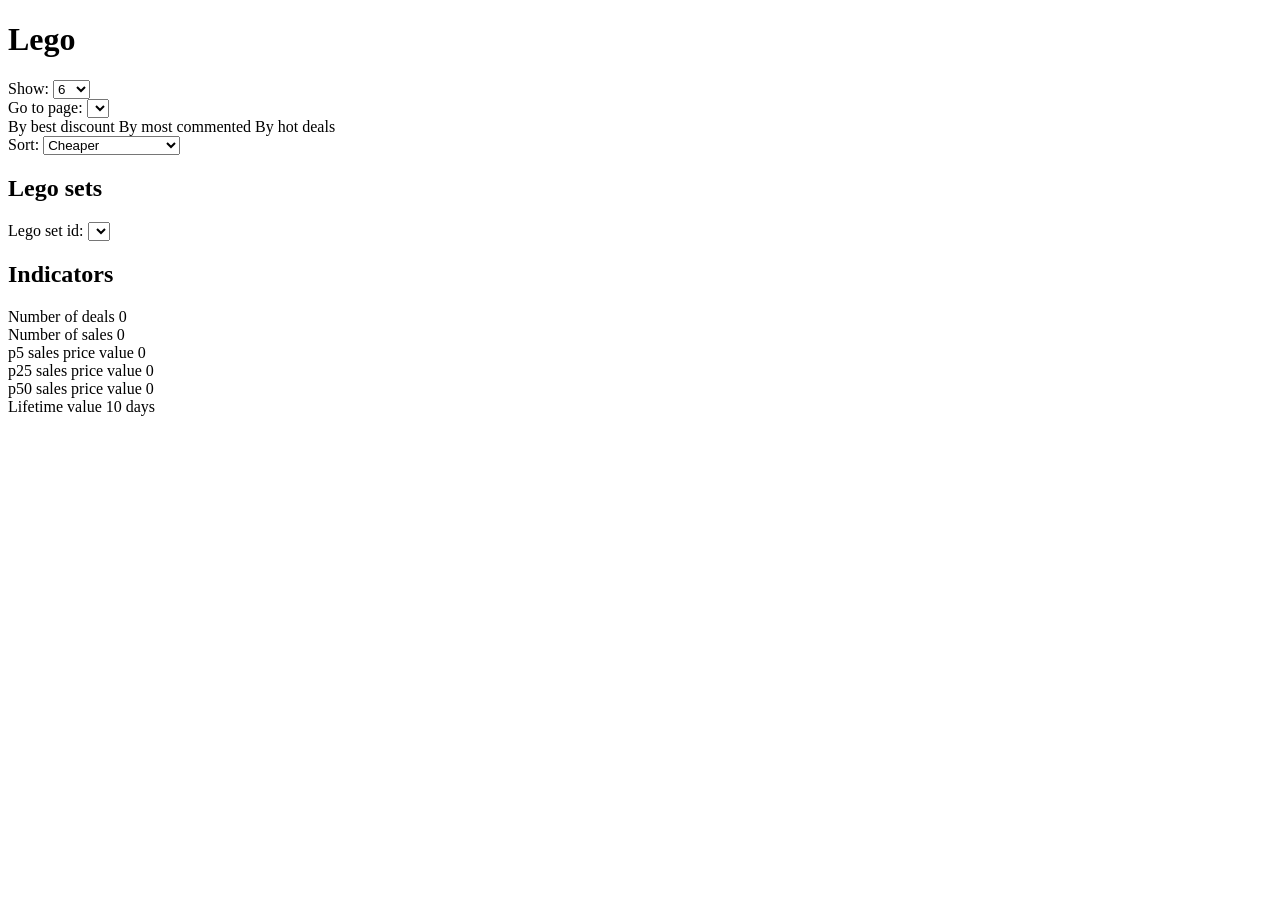
==== client/v2/index.html @ 1c205fa5 "update" ====
<!DOCTYPE html>
<html>
  <head>
    <meta http-equiv="Content-Type" content="text/html; charset=utf-8" />
    <title>🧱 Lego | Predictability of a lego set deal</title>
  </head>
  <body>
    <h1>Lego</h1>
    <section id="options">
      <div id="show">
        <label for="show-select">Show:</label>
        <select name="show" id="show-select">
          <option value="6">6</option>
          <option value="12">12</option>
          <option value="24">24</option>
        </select>
      </div>
      <div id="page">
        <label for="page-select">Go to page:</label>
        <select name="page" id="page-select"> </select>
      </div>
      <div id="filters">
        <span>By best discount</span>
        <span>By most commented</span>
        <span>By hot deals</span>
      </div>
      <div id="sort">
        <label for="sort-select">Sort:</label>
        <select name="sort" id="sort-select">
          <option value="price-asc">Cheaper</option>
          <option value="price-desc">Expensive</option>
          <option value="date-asc">Recently published</option>
          <option value="date-desc">Anciently published</option>
        </select>
      </div>
    </section>
    <section id="lego">
      <h2>Lego sets</h2>
      <div>
        <label>Lego set id:</label>
        <select id="lego-set-id-select"></select> 
      </div>
    </section>
    <section id="indicators">
      <h2>Indicators</h2>
      <div>
        <span>Number of deals</span>
        <span id="nbDeals">0</span>
      </div>
      <div>
        <span>Number of sales</span>
        <span id="nbSales">0</span>
      </div>
      <div>
        <span>p5 sales price value</span>
        <span>0</span>
      </div>
      <div>
        <span>p25 sales price value</span>
        <span>0</span>
      </div>
      <div>
        <span>p50 sales price value</span>
        <span>0</span>
      </div>
      <div>
        <span>Lifetime value</span>
        <span>10 days</span>
      </div>
    </section>
    <section id="deals"></section>
    <script type="text/javascript" charset="UTF-8" src="utils.js"></script>
    <script type="text/javascript" charset="UTF-8" src="portfolio.js"></script>
  </body>
</html>
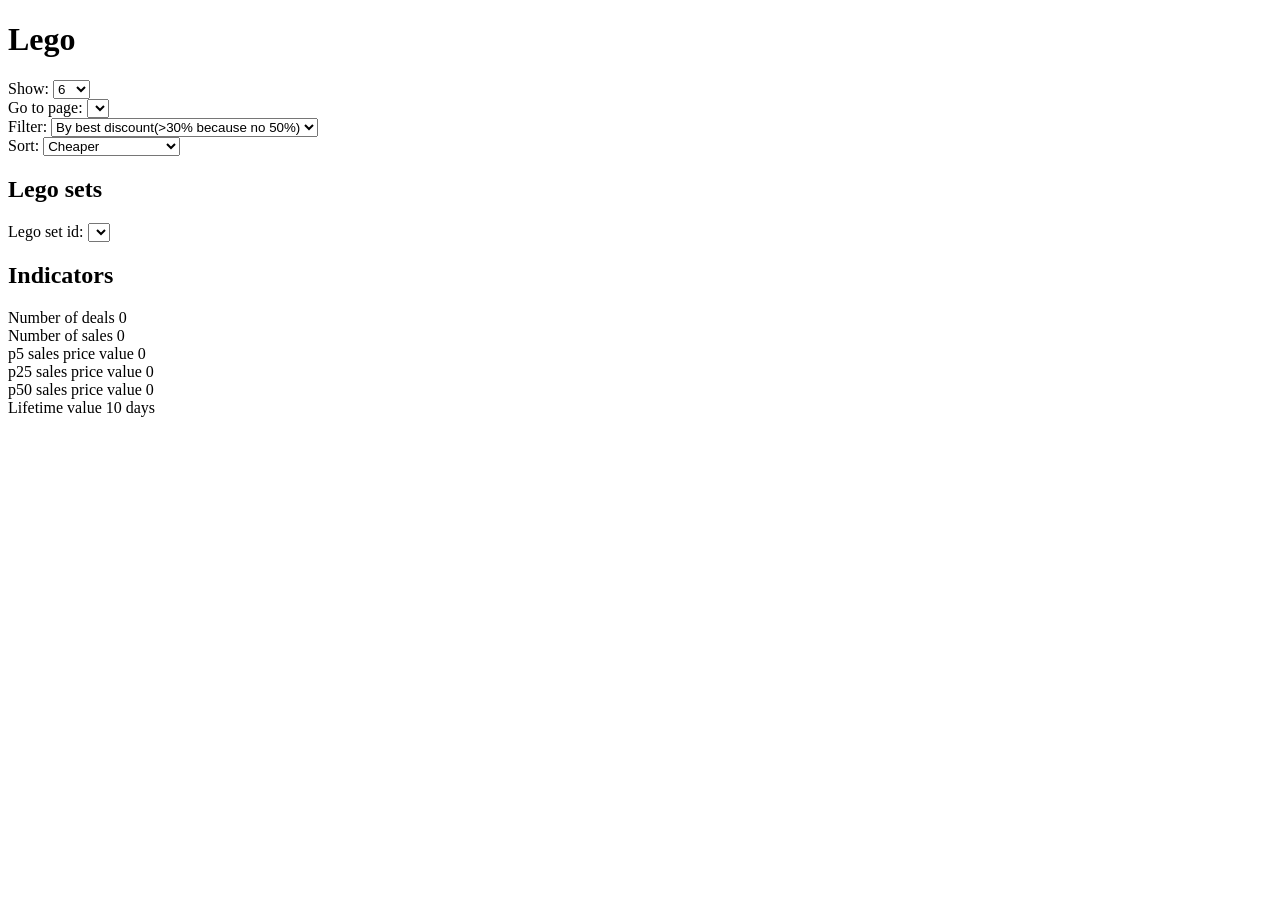
==== commit bcd3961f: "feature 1 & 2" ====
--- a/client/v2/index.html
+++ b/client/v2/index.html
@@ -20,9 +20,12 @@
         <select name="page" id="page-select"> </select>
       </div>
       <div id="filters">
-        <span>By best discount</span>
-        <span>By most commented</span>
-        <span>By hot deals</span>
+        <label for="filters-select">Filter:</label>
+        <select name="filters" id="filters-select">
+          <option value="discount">By best discount(>30% because no 50%)</option>
+          <option value="comments">By most commented</option>
+          <option value="hot">By hot deals</option>
+        </select>
       </div>
       <div id="sort">
         <label for="sort-select">Sort:</label>
@@ -31,6 +34,8 @@
           <option value="price-desc">Expensive</option>
           <option value="date-asc">Recently published</option>
           <option value="date-desc">Anciently published</option>
+          <option value="discount-asc">Best discount</option>
+          <option value="discount-desc">Worst discount</option>
         </select>
       </div>
     </section>
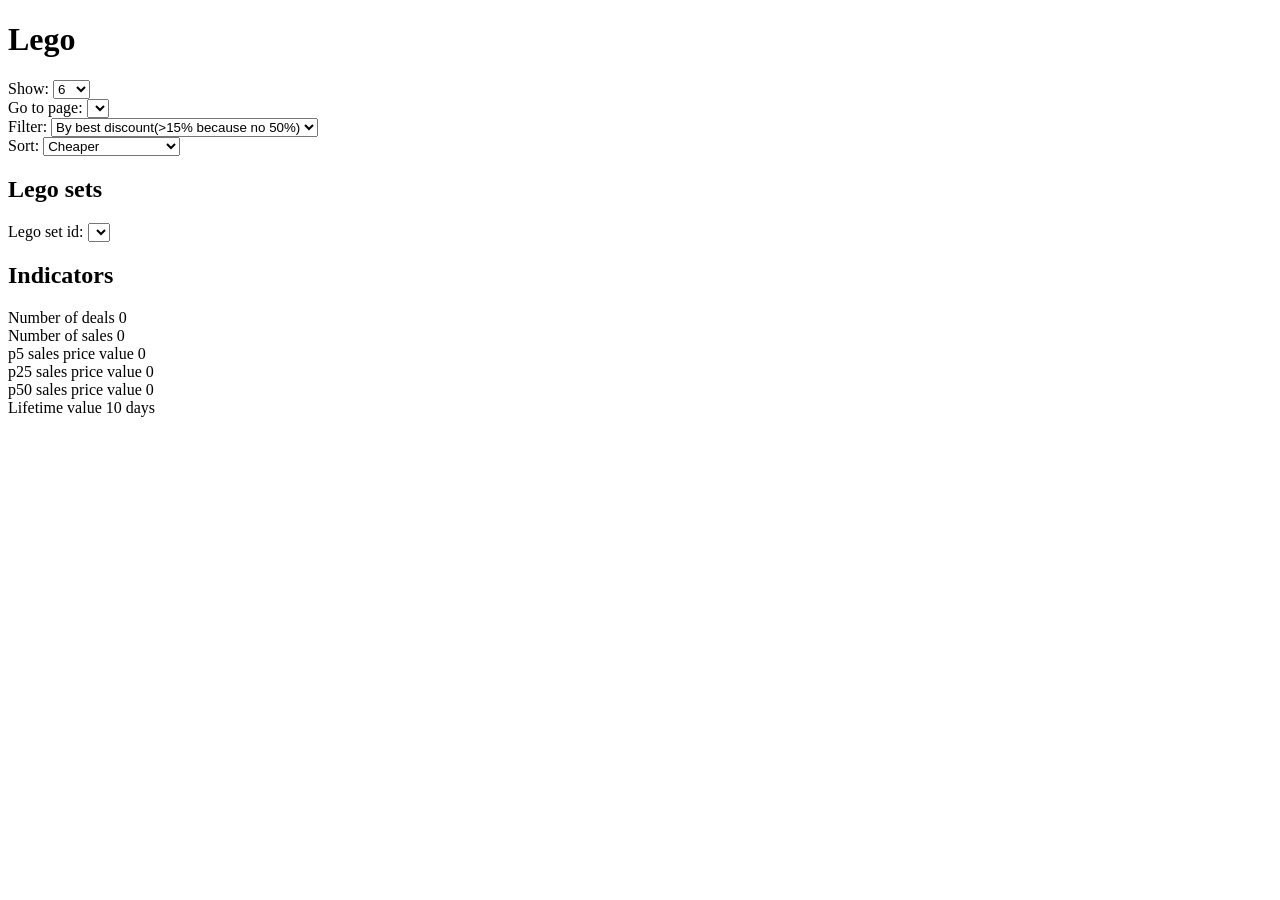
==== commit 1fcf1270: "feature until 7" ====
--- a/client/v2/index.html
+++ b/client/v2/index.html
@@ -22,8 +22,8 @@
       <div id="filters">
         <label for="filters-select">Filter:</label>
         <select name="filters" id="filters-select">
-          <option value="discount">By best discount(>30% because no 50%)</option>
-          <option value="comments">By most commented</option>
+          <option value="discount">By best discount(>15% because no 50%)</option>
+          <option value="comments">By most commented(>3 because no 15)</option>
           <option value="hot">By hot deals</option>
         </select>
       </div>
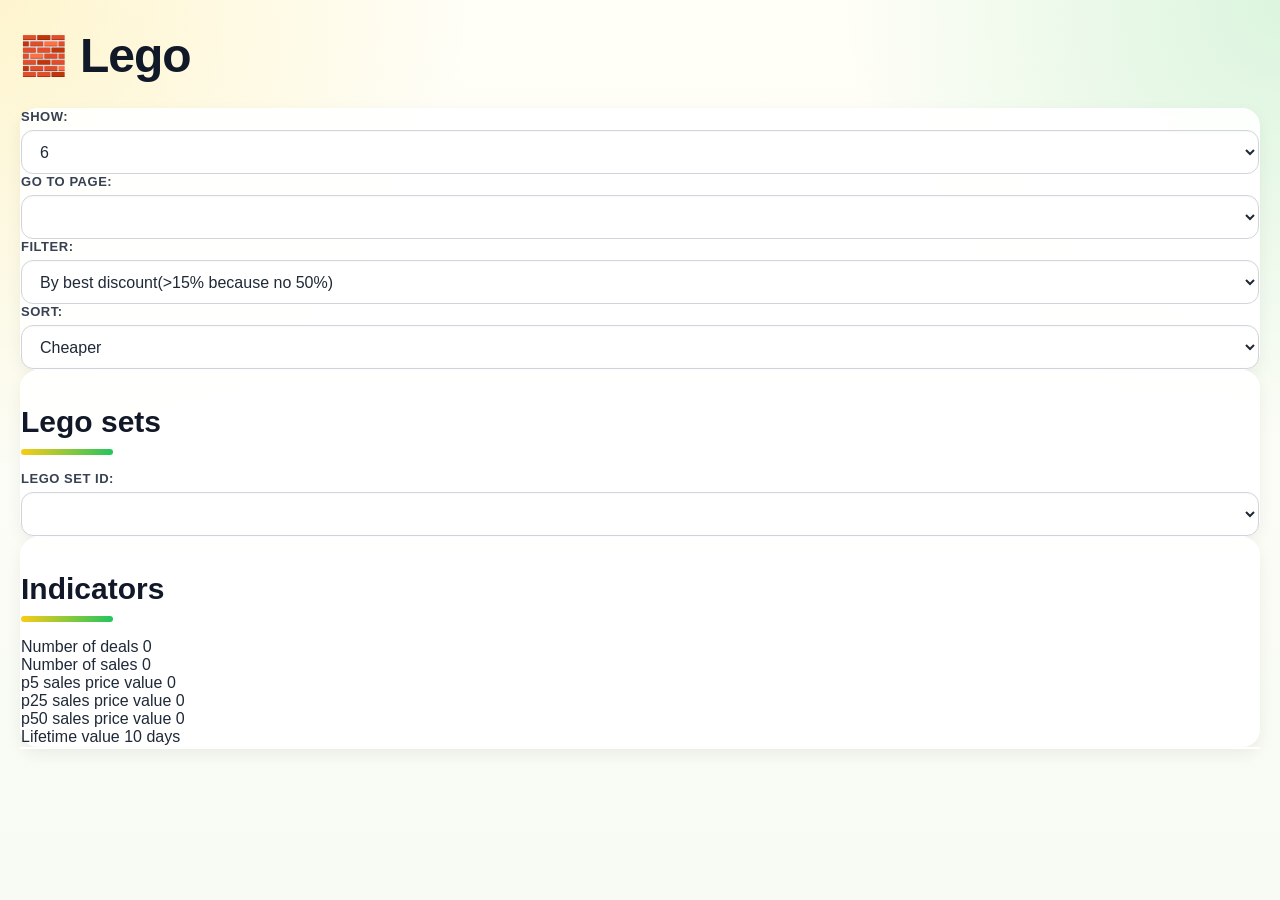
==== commit 6191d2fe: "4 final" ====
--- a/client/v2/index.html
+++ b/client/v2/index.html
@@ -3,6 +3,7 @@
   <head>
     <meta http-equiv="Content-Type" content="text/html; charset=utf-8" />
     <title>🧱 Lego | Predictability of a lego set deal</title>
+    <link rel="stylesheet" href="./style.css">
   </head>
   <body>
     <h1>Lego</h1>
@@ -58,15 +59,15 @@
       </div>
       <div>
         <span>p5 sales price value</span>
-        <span>0</span>
+        <span id="p5">0</span>
       </div>
       <div>
         <span>p25 sales price value</span>
-        <span>0</span>
+        <span id="p25">0</span>
       </div>
       <div>
         <span>p50 sales price value</span>
-        <span>0</span>
+        <span id="p50">0</span>
       </div>
       <div>
         <span>Lifetime value</span>
--- a/client/v2/style.css
+++ b/client/v2/style.css
@@ -0,0 +1,465 @@
+:root {
+  --bg: #f8f8f2;
+  --bg-soft: #fffdf2;
+  --card: #ffffff;
+  --card-2: #fefce8;
+
+  --yellow: #facc15;
+  --yellow-dark: #ca8a04;
+  --yellow-soft: #fef3c7;
+
+  --green: #22c55e;
+  --green-dark: #15803d;
+  --green-soft: #dcfce7;
+
+  --text: #1f2937;
+  --muted: #6b7280;
+  --border: #e5e7eb;
+
+  --shadow-sm: 0 6px 16px rgba(0, 0, 0, 0.06);
+  --shadow-md: 0 12px 32px rgba(0, 0, 0, 0.09);
+  --radius: 18px;
+}
+
+* {
+  box-sizing: border-box;
+}
+
+html {
+  scroll-behavior: smooth;
+}
+
+body {
+  margin: 0;
+  padding: 32px 20px 60px;
+  font-family: Inter, Arial, Helvetica, sans-serif;
+  color: var(--text);
+  background:
+    radial-gradient(circle at top left, rgba(250, 204, 21, 0.18), transparent 30%),
+    radial-gradient(circle at top right, rgba(34, 197, 94, 0.16), transparent 28%),
+    linear-gradient(180deg, #fffef7 0%, #f7fbf4 100%);
+  min-height: 100vh;
+}
+
+/* wrapper si tu as une div container */
+.container {
+  max-width: 1280px;
+  margin: 0 auto;
+}
+
+/* Titres */
+h1 {
+  margin: 0 0 28px;
+  font-size: 48px;
+  line-height: 1;
+  font-weight: 900;
+  letter-spacing: -1px;
+  color: #111827;
+  display: inline-flex;
+  align-items: center;
+  gap: 14px;
+}
+
+h1::before {
+  content: "🧱";
+  font-size: 38px;
+}
+
+h2 {
+  margin: 34px 0 16px;
+  font-size: 30px;
+  font-weight: 800;
+  color: #111827;
+}
+
+h3 {
+  margin: 0 0 12px;
+  font-size: 20px;
+  font-weight: 800;
+  color: #111827;
+}
+
+p {
+  color: var(--muted);
+}
+
+/* Cartes génériques */
+.card,
+section,
+.panel,
+.block {
+  background: rgba(255, 255, 255, 0.92);
+  border: 1px solid rgba(255, 255, 255, 0.7);
+  border-radius: var(--radius);
+  box-shadow: var(--shadow-sm);
+  backdrop-filter: blur(6px);
+}
+
+/* Si ton HTML n'a pas de card, ça stylise les gros blocs naturellement */
+body > div,
+body > main > div,
+.container > div {
+  margin-bottom: 20px;
+}
+
+/* Zone filtres */
+.filters,
+.controls,
+.toolbar,
+.topbar {
+  display: grid;
+  grid-template-columns: repeat(auto-fit, minmax(180px, 1fr));
+  gap: 14px;
+  margin-bottom: 24px;
+  padding: 18px;
+  background: linear-gradient(135deg, rgba(254, 243, 199, 0.9), rgba(220, 252, 231, 0.8));
+  border-radius: var(--radius);
+  border: 1px solid rgba(202, 138, 4, 0.14);
+  box-shadow: var(--shadow-md);
+}
+
+/* Si ton HTML actuel est juste label + select en vrac */
+label {
+  display: block;
+  margin: 0 0 6px;
+  font-size: 13px;
+  font-weight: 800;
+  text-transform: uppercase;
+  letter-spacing: 0.04em;
+  color: #374151;
+}
+
+select,
+input,
+button {
+  font: inherit;
+}
+
+select,
+input {
+  width: 100%;
+  min-height: 44px;
+  padding: 10px 14px;
+  border-radius: 12px;
+  border: 1px solid #d1d5db;
+  background: #ffffff;
+  color: var(--text);
+  transition: 0.2s ease;
+  box-shadow: inset 0 1px 2px rgba(0, 0, 0, 0.03);
+}
+
+select:hover,
+input:hover {
+  border-color: var(--yellow-dark);
+}
+
+select:focus,
+input:focus {
+  outline: none;
+  border-color: var(--green);
+  box-shadow: 0 0 0 4px rgba(34, 197, 94, 0.14);
+}
+
+/* Boutons si tu en ajoutes */
+button {
+  min-height: 44px;
+  padding: 10px 16px;
+  border: 0;
+  border-radius: 12px;
+  font-weight: 800;
+  cursor: pointer;
+  color: #111827;
+  background: linear-gradient(135deg, var(--yellow), #fde047);
+  box-shadow: 0 8px 20px rgba(250, 204, 21, 0.28);
+  transition: transform 0.15s ease, box-shadow 0.15s ease;
+}
+
+button:hover {
+  transform: translateY(-1px);
+  box-shadow: 0 10px 24px rgba(250, 204, 21, 0.35);
+}
+
+/* Bloc stats / indicators */
+.stats,
+.indicators,
+.metrics {
+  display: grid;
+  grid-template-columns: repeat(auto-fit, minmax(210px, 1fr));
+  gap: 16px;
+  margin: 20px 0 28px;
+}
+
+.stat,
+.metric,
+.indicator-box {
+  padding: 18px;
+  border-radius: 16px;
+  background: linear-gradient(180deg, #ffffff 0%, #fcfcf3 100%);
+  border: 1px solid rgba(34, 197, 94, 0.12);
+  box-shadow: var(--shadow-sm);
+}
+
+.stat-label,
+.metric-label,
+.indicator-label {
+  font-size: 13px;
+  text-transform: uppercase;
+  letter-spacing: 0.04em;
+  font-weight: 800;
+  color: var(--muted);
+  margin-bottom: 10px;
+}
+
+.stat-value,
+.metric-value,
+.indicator-value {
+  font-size: 30px;
+  font-weight: 900;
+  line-height: 1;
+  color: #111827;
+}
+
+.stat-value.green,
+.metric-value.green {
+  color: var(--green-dark);
+}
+
+.stat-value.yellow,
+.metric-value.yellow {
+  color: var(--yellow-dark);
+}
+
+/* Si tes indicators sont juste des lignes de texte */
+.indicators p,
+#indicators p,
+.metrics p {
+  margin: 8px 0;
+  padding: 12px 14px;
+  background: rgba(255, 255, 255, 0.82);
+  border: 1px solid #ecfccb;
+  border-radius: 14px;
+  box-shadow: var(--shadow-sm);
+  color: #374151;
+  font-weight: 600;
+}
+
+/* Lists */
+.list,
+#dealsList,
+#salesList,
+.deals-list,
+.sales-list {
+  display: grid;
+  gap: 16px;
+}
+
+/* item card */
+.item,
+.deal,
+.sale,
+.list-item,
+#dealsList > *,
+#salesList > * {
+  padding: 18px;
+  border-radius: 18px;
+  background: linear-gradient(180deg, rgba(255,255,255,0.96), rgba(250,250,245,0.96));
+  border: 1px solid rgba(250, 204, 21, 0.14);
+  box-shadow: var(--shadow-sm);
+  transition: transform 0.16s ease, box-shadow 0.16s ease, border-color 0.16s ease;
+}
+
+.item:hover,
+.deal:hover,
+.sale:hover,
+.list-item:hover,
+#dealsList > *:hover,
+#salesList > *:hover {
+  transform: translateY(-2px);
+  box-shadow: var(--shadow-md);
+  border-color: rgba(34, 197, 94, 0.24);
+}
+
+/* liens */
+a {
+  color: #166534;
+  text-decoration: none;
+}
+
+a:hover {
+  color: #14532d;
+  text-decoration: underline;
+}
+
+.item-title,
+.deal-title,
+.sale-title,
+#dealsList a,
+#salesList a {
+  display: inline-block;
+  font-size: 19px;
+  font-weight: 900;
+  line-height: 1.35;
+  margin-bottom: 10px;
+}
+
+/* meta inline */
+.item-meta,
+.meta,
+.badges {
+  display: flex;
+  flex-wrap: wrap;
+  gap: 10px;
+  margin-top: 10px;
+}
+
+/* badges */
+.badge {
+  display: inline-flex;
+  align-items: center;
+  min-height: 34px;
+  padding: 7px 12px;
+  border-radius: 999px;
+  font-size: 13px;
+  font-weight: 800;
+  border: 1px solid transparent;
+}
+
+.badge.price {
+  background: var(--green-soft);
+  color: var(--green-dark);
+  border-color: rgba(34, 197, 94, 0.18);
+}
+
+.badge.discount {
+  background: var(--yellow-soft);
+  color: var(--yellow-dark);
+  border-color: rgba(250, 204, 21, 0.2);
+}
+
+.badge.temp {
+  background: #fee2e2;
+  color: #991b1b;
+  border-color: rgba(239, 68, 68, 0.16);
+}
+
+.badge.comments {
+  background: #f3f4f6;
+  color: #374151;
+  border-color: rgba(107, 114, 128, 0.14);
+}
+
+.badge.date {
+  background: #ecfccb;
+  color: #3f6212;
+  border-color: rgba(132, 204, 22, 0.16);
+}
+
+/* Si tu n'as pas encore de badges et juste du texte brut */
+#dealsList > div,
+#salesList > div {
+  line-height: 1.7;
+}
+
+/* Select page / id highlight */
+#setSelect,
+#legoSetSelect,
+#pageSelect,
+#showSelect,
+#sortSelect,
+#filterSelect {
+  background:
+    linear-gradient(180deg, #ffffff, #fffbeb);
+}
+
+/* tables si jamais tu en utilises plus tard */
+table {
+  width: 100%;
+  border-collapse: collapse;
+  background: white;
+  border-radius: 16px;
+  overflow: hidden;
+  box-shadow: var(--shadow-sm);
+}
+
+th,
+td {
+  padding: 14px 16px;
+  text-align: left;
+  border-bottom: 1px solid #f1f5f9;
+}
+
+th {
+  background: linear-gradient(135deg, #fef3c7, #dcfce7);
+  color: #111827;
+  font-size: 13px;
+  text-transform: uppercase;
+  letter-spacing: 0.04em;
+}
+
+/* empty state */
+.empty,
+.no-data {
+  padding: 28px;
+  text-align: center;
+  color: var(--muted);
+  background: linear-gradient(180deg, #ffffff, #f9fafb);
+  border: 2px dashed #d1d5db;
+  border-radius: 18px;
+}
+
+/* petit accent visuel pour les sections */
+h2::after {
+  content: "";
+  display: block;
+  width: 92px;
+  height: 6px;
+  margin-top: 10px;
+  border-radius: 999px;
+  background: linear-gradient(90deg, var(--yellow), var(--green));
+}
+
+/* scrollbar */
+::-webkit-scrollbar {
+  width: 10px;
+  height: 10px;
+}
+
+::-webkit-scrollbar-thumb {
+  background: linear-gradient(180deg, var(--yellow), var(--green));
+  border-radius: 999px;
+}
+
+::-webkit-scrollbar-track {
+  background: rgba(255,255,255,0.4);
+}
+
+/* responsive */
+@media (max-width: 900px) {
+  body {
+    padding: 20px 14px 40px;
+  }
+
+  h1 {
+    font-size: 38px;
+  }
+
+  h2 {
+    font-size: 24px;
+  }
+
+  .stats,
+  .indicators,
+  .metrics,
+  .filters,
+  .controls,
+  .toolbar,
+  .topbar {
+    grid-template-columns: 1fr;
+  }
+
+  .stat-value,
+  .metric-value,
+  .indicator-value {
+    font-size: 24px;
+  }
+}
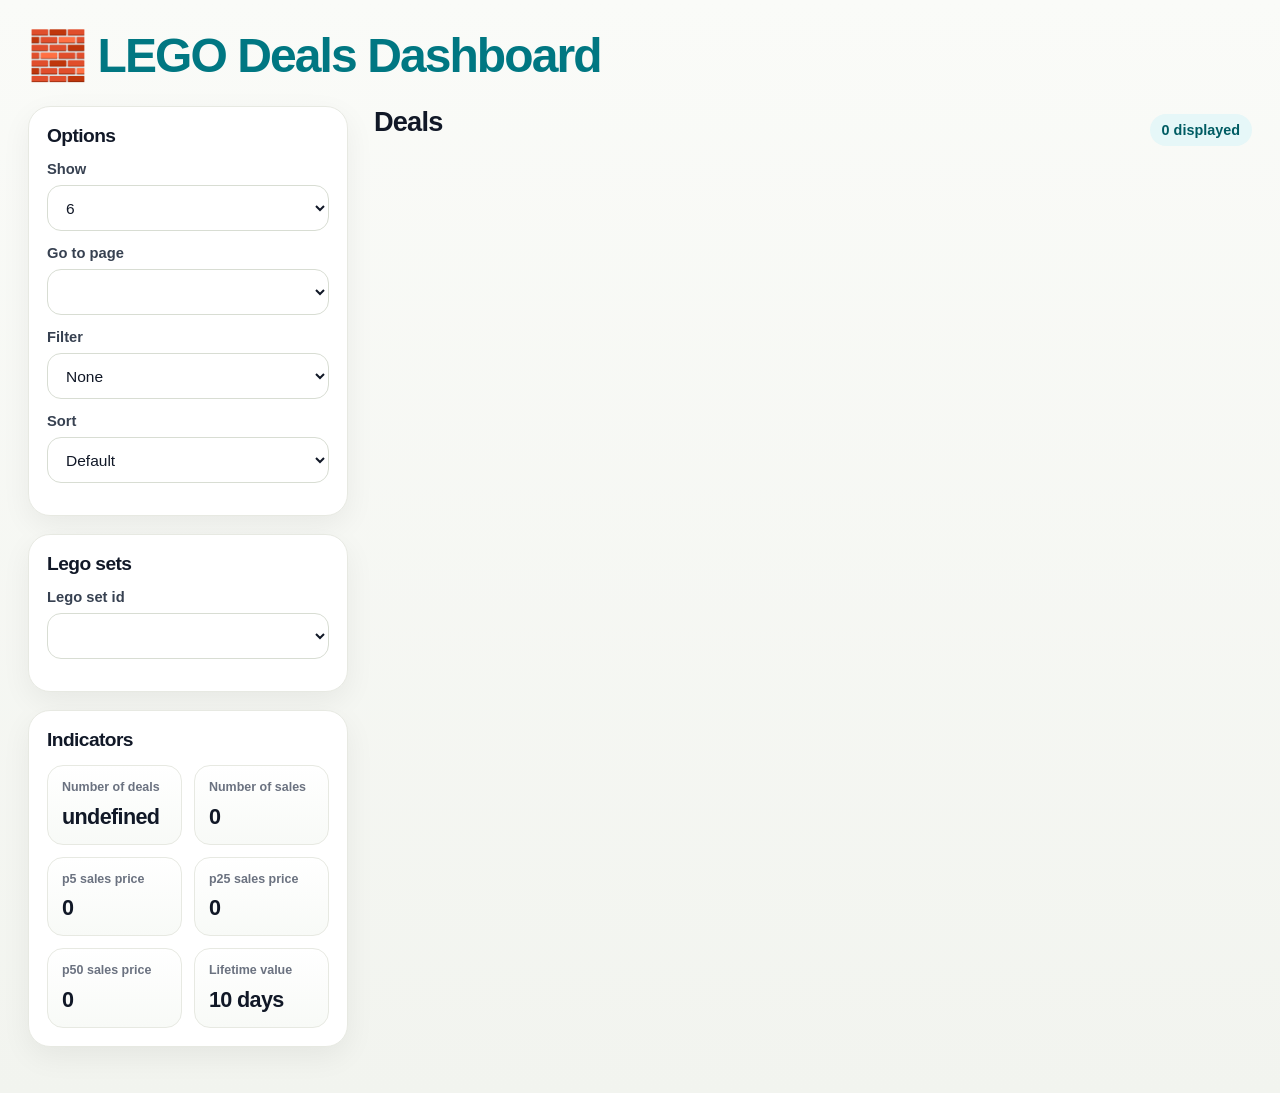
==== commit bea05b15: "4.6" ====
--- a/client/v2/index.html
+++ b/client/v2/index.html
@@ -1,82 +1,109 @@
 <!DOCTYPE html>
-<html>
-  <head>
-    <meta http-equiv="Content-Type" content="text/html; charset=utf-8" />
-    <title>🧱 Lego | Predictability of a lego set deal</title>
-    <link rel="stylesheet" href="./style.css">
-  </head>
-  <body>
-    <h1>Lego</h1>
-    <section id="options">
-      <div id="show">
-        <label for="show-select">Show:</label>
-        <select name="show" id="show-select">
-          <option value="6">6</option>
-          <option value="12">12</option>
-          <option value="24">24</option>
-        </select>
-      </div>
-      <div id="page">
-        <label for="page-select">Go to page:</label>
-        <select name="page" id="page-select"> </select>
-      </div>
-      <div id="filters">
-        <label for="filters-select">Filter:</label>
-        <select name="filters" id="filters-select">
-          <option value="discount">By best discount(>15% because no 50%)</option>
-          <option value="comments">By most commented(>3 because no 15)</option>
-          <option value="hot">By hot deals</option>
-        </select>
-      </div>
-      <div id="sort">
-        <label for="sort-select">Sort:</label>
-        <select name="sort" id="sort-select">
-          <option value="price-asc">Cheaper</option>
-          <option value="price-desc">Expensive</option>
-          <option value="date-asc">Recently published</option>
-          <option value="date-desc">Anciently published</option>
-          <option value="discount-asc">Best discount</option>
-          <option value="discount-desc">Worst discount</option>
-        </select>
-      </div>
-    </section>
-    <section id="lego">
-      <h2>Lego sets</h2>
-      <div>
-        <label>Lego set id:</label>
-        <select id="lego-set-id-select"></select> 
-      </div>
-    </section>
-    <section id="indicators">
-      <h2>Indicators</h2>
-      <div>
-        <span>Number of deals</span>
-        <span id="nbDeals">0</span>
-      </div>
-      <div>
-        <span>Number of sales</span>
-        <span id="nbSales">0</span>
-      </div>
-      <div>
-        <span>p5 sales price value</span>
-        <span id="p5">0</span>
-      </div>
-      <div>
-        <span>p25 sales price value</span>
-        <span id="p25">0</span>
-      </div>
-      <div>
-        <span>p50 sales price value</span>
-        <span id="p50">0</span>
-      </div>
-      <div>
-        <span>Lifetime value</span>
-        <span>10 days</span>
-      </div>
-    </section>
-    <section id="deals"></section>
-    <script type="text/javascript" charset="UTF-8" src="utils.js"></script>
-    <script type="text/javascript" charset="UTF-8" src="portfolio.js"></script>
-  </body>
-</html>
+<html lang="en">
+<head>
+  <meta charset="UTF-8" />
+  <meta name="viewport" content="width=device-width, initial-scale=1.0" />
+  <title>LEGO Deals Dashboard</title>
+  <link rel="stylesheet" href="./style.css" />
+</head>
+<body>
+  <div id="app">
+    <h1>🧱 LEGO Deals Dashboard</h1>
 
+    <div class="page-layout">
+      <aside class="sidebar">
+        <section id="options" class="panel">
+          <h2>Options</h2>
+
+          <div id="show" class="control-group">
+            <label for="show-select">Show</label>
+            <select name="show" id="show-select">
+              <option value="6">6</option>
+              <option value="12">12</option>
+              <option value="24">24</option>
+            </select>
+          </div>
+
+          <div id="page" class="control-group">
+            <label for="page-select">Go to page</label>
+            <select name="page" id="page-select"></select>
+          </div>
+
+          <div id="filters" class="control-group">
+            <label for="filters-select">Filter</label>
+            <select name="filters" id="filters-select">
+              <option value="">None</option>
+              <option value="discount">Best discount (&gt;15%)</option>
+              <option value="comments">Most commented (&gt;7)</option>
+              <option value="hot">Hot deals (&gt;100°)</option>
+            </select>
+          </div>
+
+          <div id="sort" class="control-group">
+            <label for="sort-select">Sort</label>
+            <select name="sort" id="sort-select">
+              <option value="">Default</option>
+              <option value="price-asc">Cheaper</option>
+              <option value="price-desc">Expensive</option>
+              <option value="date-asc">Recently published</option>
+              <option value="date-desc">Anciently published</option>
+              <option value="discount-asc">Best discount</option>
+              <option value="discount-desc">Worst discount</option>
+            </select>
+          </div>
+        </section>
+
+        <section id="lego" class="panel">
+          <h2>Lego sets</h2>
+          <div class="control-group">
+            <label for="lego-set-id-select">Lego set id</label>
+            <select id="lego-set-id-select"></select>
+          </div>
+        </section>
+
+        <section id="indicators" class="panel">
+          <h2>Indicators</h2>
+          <div class="indicators-grid">
+            <div class="indicator-card">
+              <div class="indicator-label">Number of deals</div>
+              <div class="indicator-value" id="nbDeals">0</div>
+            </div>
+
+            <div class="indicator-card">
+              <div class="indicator-label">Number of sales</div>
+              <div class="indicator-value" id="nbSales">0</div>
+            </div>
+
+            <div class="indicator-card">
+              <div class="indicator-label">p5 sales price</div>
+              <div class="indicator-value" id="p5">0</div>
+            </div>
+
+            <div class="indicator-card">
+              <div class="indicator-label">p25 sales price</div>
+              <div class="indicator-value" id="p25">0</div>
+            </div>
+
+            <div class="indicator-card">
+              <div class="indicator-label">p50 sales price</div>
+              <div class="indicator-value" id="p50">0</div>
+            </div>
+
+            <div class="indicator-card">
+              <div class="indicator-label">Lifetime value</div>
+              <div class="indicator-value">10 days</div>
+            </div>
+          </div>
+        </section>
+      </aside>
+
+      <main class="content">
+        <section id="deals" class="section-box"></section>
+      </main>
+    </div>
+  </div>
+
+  <script src="utils.js"></script>
+  <script src="portfolio.js"></script>
+</body>
+</html>
--- a/client/v2/style.css
+++ b/client/v2/style.css
@@ -1,465 +1,388 @@
 :root {
-  --bg: #f8f8f2;
-  --bg-soft: #fffdf2;
-  --card: #ffffff;
-  --card-2: #fefce8;
-
-  --yellow: #facc15;
-  --yellow-dark: #ca8a04;
-  --yellow-soft: #fef3c7;
-
-  --green: #22c55e;
-  --green-dark: #15803d;
-  --green-soft: #dcfce7;
-
-  --text: #1f2937;
+  --bg: #f6f7f3;
+  --panel: #ffffff;
+  --panel-soft: #fbfbf8;
+  --line: #e7e9e2;
+
+  --text: #212529;
   --muted: #6b7280;
-  --border: #e5e7eb;
-
-  --shadow-sm: 0 6px 16px rgba(0, 0, 0, 0.06);
-  --shadow-md: 0 12px 32px rgba(0, 0, 0, 0.09);
-  --radius: 18px;
+
+  --green: #007782;
+  --green-dark: #005c63;
+  --green-soft: #e6f7f8;
+
+  --yellow: #ffd84d;
+  --yellow-dark: #8b6a00;
+  --yellow-soft: #fff6cc;
+
+  --shadow: 0 10px 30px rgba(0, 0, 0, 0.06);
+  --radius-xl: 22px;
+  --radius-lg: 18px;
+  --radius-md: 14px;
+
+  --container: 1380px;
 }
 
 * {
   box-sizing: border-box;
 }
 
-html {
-  scroll-behavior: smooth;
-}
-
+html,
 body {
   margin: 0;
-  padding: 32px 20px 60px;
+  padding: 0;
   font-family: Inter, Arial, Helvetica, sans-serif;
   color: var(--text);
-  background:
-    radial-gradient(circle at top left, rgba(250, 204, 21, 0.18), transparent 30%),
-    radial-gradient(circle at top right, rgba(34, 197, 94, 0.16), transparent 28%),
-    linear-gradient(180deg, #fffef7 0%, #f7fbf4 100%);
+  background: linear-gradient(180deg, #fafbf8 0%, #f2f4ef 100%);
+}
+
+body {
   min-height: 100vh;
 }
 
-/* wrapper si tu as une div container */
-.container {
-  max-width: 1280px;
+a {
+  color: inherit;
+  text-decoration: none;
+}
+
+#app {
+  max-width: var(--container);
   margin: 0 auto;
-}
-
-/* Titres */
+  padding: 28px;
+}
+
 h1 {
-  margin: 0 0 28px;
-  font-size: 48px;
-  line-height: 1;
+  margin: 0 0 22px;
+  font-size: 3rem;
   font-weight: 900;
-  letter-spacing: -1px;
-  color: #111827;
-  display: inline-flex;
-  align-items: center;
-  gap: 14px;
-}
-
-h1::before {
-  content: "🧱";
-  font-size: 38px;
+  letter-spacing: -0.04em;
+  color: var(--green);
 }
 
 h2 {
-  margin: 34px 0 16px;
-  font-size: 30px;
-  font-weight: 800;
-  color: #111827;
-}
-
-h3 {
-  margin: 0 0 12px;
-  font-size: 20px;
-  font-weight: 800;
-  color: #111827;
-}
-
-p {
-  color: var(--muted);
-}
-
-/* Cartes génériques */
-.card,
-section,
-.panel,
-.block {
-  background: rgba(255, 255, 255, 0.92);
-  border: 1px solid rgba(255, 255, 255, 0.7);
-  border-radius: var(--radius);
-  box-shadow: var(--shadow-sm);
-  backdrop-filter: blur(6px);
-}
-
-/* Si ton HTML n'a pas de card, ça stylise les gros blocs naturellement */
-body > div,
-body > main > div,
-.container > div {
-  margin-bottom: 20px;
-}
-
-/* Zone filtres */
-.filters,
-.controls,
-.toolbar,
-.topbar {
+  margin: 0 0 16px;
+  font-size: 1.7rem;
+  font-weight: 800;
+  letter-spacing: -0.03em;
+  color: #111827;
+}
+
+.page-layout {
   display: grid;
-  grid-template-columns: repeat(auto-fit, minmax(180px, 1fr));
-  gap: 14px;
-  margin-bottom: 24px;
+  grid-template-columns: 320px 1fr;
+  gap: 26px;
+  align-items: start;
+}
+
+.sidebar {
+  position: sticky;
+  top: 20px;
+}
+
+.panel {
+  background: var(--panel);
+  border: 1px solid var(--line);
+  border-radius: var(--radius-xl);
+  box-shadow: var(--shadow);
   padding: 18px;
-  background: linear-gradient(135deg, rgba(254, 243, 199, 0.9), rgba(220, 252, 231, 0.8));
-  border-radius: var(--radius);
-  border: 1px solid rgba(202, 138, 4, 0.14);
-  box-shadow: var(--shadow-md);
-}
-
-/* Si ton HTML actuel est juste label + select en vrac */
+  margin-bottom: 18px;
+}
+
+.panel h2 {
+  font-size: 1.2rem;
+  margin-bottom: 14px;
+}
+
+.control-group {
+  display: flex;
+  flex-direction: column;
+  gap: 8px;
+  margin-bottom: 14px;
+}
+
 label {
-  display: block;
-  margin: 0 0 6px;
-  font-size: 13px;
-  font-weight: 800;
-  text-transform: uppercase;
-  letter-spacing: 0.04em;
+  font-size: 0.92rem;
+  font-weight: 700;
   color: #374151;
-}
-
-select,
-input,
-button {
-  font: inherit;
 }
 
 select,
 input {
   width: 100%;
-  min-height: 44px;
-  padding: 10px 14px;
-  border-radius: 12px;
-  border: 1px solid #d1d5db;
-  background: #ffffff;
-  color: var(--text);
-  transition: 0.2s ease;
-  box-shadow: inset 0 1px 2px rgba(0, 0, 0, 0.03);
-}
-
-select:hover,
-input:hover {
-  border-color: var(--yellow-dark);
+  height: 46px;
+  border: 1px solid #d8ddd3;
+  border-radius: 14px;
+  padding: 0 14px;
+  font-size: 0.97rem;
+  background: #fff;
+  color: #111827;
+  outline: none;
 }
 
 select:focus,
 input:focus {
-  outline: none;
   border-color: var(--green);
-  box-shadow: 0 0 0 4px rgba(34, 197, 94, 0.14);
-}
-
-/* Boutons si tu en ajoutes */
-button {
-  min-height: 44px;
-  padding: 10px 16px;
-  border: 0;
-  border-radius: 12px;
-  font-weight: 800;
-  cursor: pointer;
-  color: #111827;
-  background: linear-gradient(135deg, var(--yellow), #fde047);
-  box-shadow: 0 8px 20px rgba(250, 204, 21, 0.28);
-  transition: transform 0.15s ease, box-shadow 0.15s ease;
-}
-
-button:hover {
-  transform: translateY(-1px);
-  box-shadow: 0 10px 24px rgba(250, 204, 21, 0.35);
-}
-
-/* Bloc stats / indicators */
-.stats,
-.indicators,
-.metrics {
+  box-shadow: 0 0 0 4px rgba(0, 119, 130, 0.12);
+}
+
+.indicators-grid {
   display: grid;
-  grid-template-columns: repeat(auto-fit, minmax(210px, 1fr));
-  gap: 16px;
-  margin: 20px 0 28px;
-}
-
-.stat,
-.metric,
-.indicator-box {
-  padding: 18px;
+  grid-template-columns: 1fr 1fr;
+  gap: 12px;
+}
+
+.indicator-card {
+  background: linear-gradient(180deg, #ffffff 0%, #f8faf7 100%);
+  border: 1px solid var(--line);
   border-radius: 16px;
-  background: linear-gradient(180deg, #ffffff 0%, #fcfcf3 100%);
-  border: 1px solid rgba(34, 197, 94, 0.12);
-  box-shadow: var(--shadow-sm);
-}
-
-.stat-label,
-.metric-label,
+  padding: 14px;
+}
+
 .indicator-label {
-  font-size: 13px;
-  text-transform: uppercase;
-  letter-spacing: 0.04em;
-  font-weight: 800;
+  font-size: 0.78rem;
+  font-weight: 700;
   color: var(--muted);
-  margin-bottom: 10px;
-}
-
-.stat-value,
-.metric-value,
+  margin-bottom: 8px;
+  line-height: 1.25;
+}
+
 .indicator-value {
-  font-size: 30px;
+  font-size: 1.35rem;
+  font-weight: 900;
+  letter-spacing: -0.03em;
+  color: #111827;
+}
+
+.content {
+  display: flex;
+  flex-direction: column;
+  gap: 24px;
+}
+
+.section-box {
+  background: transparent;
+}
+
+.section-head {
+  display: flex;
+  align-items: center;
+  justify-content: space-between;
+  margin-bottom: 16px;
+}
+
+.section-count {
+  font-size: 0.9rem;
+  font-weight: 800;
+  color: var(--green-dark);
+  background: var(--green-soft);
+  padding: 8px 12px;
+  border-radius: 999px;
+}
+
+.deals-grid,
+.sales-grid {
+  display: grid;
+  grid-template-columns: repeat(auto-fill, minmax(290px, 1fr));
+  gap: 18px;
+}
+
+.deal-card,
+.sale-card {
+  background: var(--panel);
+  border: 1px solid var(--line);
+  border-radius: 22px;
+  box-shadow: var(--shadow);
+  overflow: hidden;
+  transition: transform 0.18s ease, box-shadow 0.18s ease;
+}
+
+.deal-card:hover,
+.sale-card:hover {
+  transform: translateY(-3px);
+  box-shadow: 0 14px 30px rgba(0, 0, 0, 0.09);
+}
+
+.card-top {
+  padding: 16px 16px 0;
+  display: flex;
+  align-items: flex-start;
+  justify-content: space-between;
+  gap: 12px;
+}
+
+.deal-id {
+  font-size: 0.8rem;
+  font-weight: 800;
+  color: var(--green-dark);
+  background: var(--green-soft);
+  padding: 7px 10px;
+  border-radius: 999px;
+}
+
+.price-box {
+  background: var(--yellow-soft);
+  color: #111827;
+  border: 1px solid #f0e0a1;
+  border-radius: 14px;
+  padding: 10px 12px;
+  font-size: 1.4rem;
   font-weight: 900;
   line-height: 1;
-  color: #111827;
-}
-
-.stat-value.green,
-.metric-value.green {
-  color: var(--green-dark);
-}
-
-.stat-value.yellow,
-.metric-value.yellow {
-  color: var(--yellow-dark);
-}
-
-/* Si tes indicators sont juste des lignes de texte */
-.indicators p,
-#indicators p,
-.metrics p {
-  margin: 8px 0;
-  padding: 12px 14px;
-  background: rgba(255, 255, 255, 0.82);
-  border: 1px solid #ecfccb;
-  border-radius: 14px;
-  box-shadow: var(--shadow-sm);
-  color: #374151;
-  font-weight: 600;
-}
-
-/* Lists */
-.list,
-#dealsList,
-#salesList,
-.deals-list,
-.sales-list {
-  display: grid;
-  gap: 16px;
-}
-
-/* item card */
-.item,
-.deal,
-.sale,
-.list-item,
-#dealsList > *,
-#salesList > * {
-  padding: 18px;
-  border-radius: 18px;
-  background: linear-gradient(180deg, rgba(255,255,255,0.96), rgba(250,250,245,0.96));
-  border: 1px solid rgba(250, 204, 21, 0.14);
-  box-shadow: var(--shadow-sm);
-  transition: transform 0.16s ease, box-shadow 0.16s ease, border-color 0.16s ease;
-}
-
-.item:hover,
-.deal:hover,
-.sale:hover,
-.list-item:hover,
-#dealsList > *:hover,
-#salesList > *:hover {
-  transform: translateY(-2px);
-  box-shadow: var(--shadow-md);
-  border-color: rgba(34, 197, 94, 0.24);
-}
-
-/* liens */
-a {
-  color: #166534;
-  text-decoration: none;
-}
-
-a:hover {
-  color: #14532d;
-  text-decoration: underline;
-}
-
-.item-title,
+  white-space: nowrap;
+}
+
+.card-body {
+  padding: 14px 16px 16px;
+  display: flex;
+  flex-direction: column;
+  gap: 14px;
+}
+
 .deal-title,
-.sale-title,
-#dealsList a,
-#salesList a {
-  display: inline-block;
-  font-size: 19px;
-  font-weight: 900;
-  line-height: 1.35;
-  margin-bottom: 10px;
-}
-
-/* meta inline */
-.item-meta,
-.meta,
-.badges {
+.sale-title {
+  font-size: 0.96rem;
+  line-height: 1.4;
+  font-weight: 700;
+  color: #20262d;
+}
+
+.deal-title a:hover,
+.sale-title a:hover {
+  color: var(--green);
+}
+
+.badges-row {
   display: flex;
   flex-wrap: wrap;
   gap: 10px;
-  margin-top: 10px;
-}
-
-/* badges */
+}
+
 .badge {
+  min-height: 40px;
+  padding: 9px 12px;
+  border-radius: 12px;
+  font-weight: 900;
   display: inline-flex;
   align-items: center;
-  min-height: 34px;
-  padding: 7px 12px;
-  border-radius: 999px;
-  font-size: 13px;
-  font-weight: 800;
-  border: 1px solid transparent;
-}
-
-.badge.price {
-  background: var(--green-soft);
-  color: var(--green-dark);
-  border-color: rgba(34, 197, 94, 0.18);
-}
-
-.badge.discount {
+  justify-content: center;
+  letter-spacing: -0.02em;
+}
+
+.badge-temp {
+  background: #e8faf1;
+  color: #157347;
+}
+
+.badge-discount {
   background: var(--yellow-soft);
   color: var(--yellow-dark);
-  border-color: rgba(250, 204, 21, 0.2);
-}
-
-.badge.temp {
-  background: #fee2e2;
-  color: #991b1b;
-  border-color: rgba(239, 68, 68, 0.16);
-}
-
-.badge.comments {
+}
+
+.badge-comments {
   background: #f3f4f6;
-  color: #374151;
-  border-color: rgba(107, 114, 128, 0.14);
-}
-
-.badge.date {
-  background: #ecfccb;
-  color: #3f6212;
-  border-color: rgba(132, 204, 22, 0.16);
-}
-
-/* Si tu n'as pas encore de badges et juste du texte brut */
-#dealsList > div,
-#salesList > div {
-  line-height: 1.7;
-}
-
-/* Select page / id highlight */
-#setSelect,
-#legoSetSelect,
-#pageSelect,
-#showSelect,
-#sortSelect,
-#filterSelect {
-  background:
-    linear-gradient(180deg, #ffffff, #fffbeb);
-}
-
-/* tables si jamais tu en utilises plus tard */
-table {
-  width: 100%;
-  border-collapse: collapse;
-  background: white;
-  border-radius: 16px;
-  overflow: hidden;
-  box-shadow: var(--shadow-sm);
-}
-
-th,
-td {
-  padding: 14px 16px;
-  text-align: left;
-  border-bottom: 1px solid #f1f5f9;
-}
-
-th {
-  background: linear-gradient(135deg, #fef3c7, #dcfce7);
-  color: #111827;
-  font-size: 13px;
-  text-transform: uppercase;
-  letter-spacing: 0.04em;
-}
-
-/* empty state */
-.empty,
-.no-data {
+  color: #4b5563;
+  font-weight: 800;
+}
+
+.meta-row {
+  display: flex;
+  flex-wrap: wrap;
+  gap: 8px;
+}
+
+.meta-chip {
+  font-size: 0.8rem;
+  color: #6b7280;
+  background: #f8f9fa;
+  border: 1px solid #e8ebee;
+  border-radius: 999px;
+  padding: 7px 10px;
+}
+
+.card-footer {
+  display: flex;
+  align-items: center;
+  justify-content: space-between;
+  gap: 10px;
+  margin-top: auto;
+}
+
+.primary-link {
+  display: inline-flex;
+  align-items: center;
+  justify-content: center;
+  min-height: 42px;
+  padding: 0 14px;
+  border-radius: 12px;
+  background: var(--green);
+  color: white;
+  font-weight: 800;
+}
+
+.primary-link:hover {
+  background: var(--green-dark);
+}
+
+.secondary-text {
+  font-size: 0.82rem;
+  color: var(--muted);
+  font-weight: 700;
+}
+
+.empty-box {
+  background: var(--panel);
+  border: 1px dashed #d8ddd3;
+  border-radius: 20px;
   padding: 28px;
   text-align: center;
   color: var(--muted);
-  background: linear-gradient(180deg, #ffffff, #f9fafb);
-  border: 2px dashed #d1d5db;
-  border-radius: 18px;
-}
-
-/* petit accent visuel pour les sections */
-h2::after {
-  content: "";
+}
+
+.empty-box strong {
   display: block;
-  width: 92px;
-  height: 6px;
-  margin-top: 10px;
-  border-radius: 999px;
-  background: linear-gradient(90deg, var(--yellow), var(--green));
-}
-
-/* scrollbar */
-::-webkit-scrollbar {
-  width: 10px;
-  height: 10px;
-}
-
-::-webkit-scrollbar-thumb {
-  background: linear-gradient(180deg, var(--yellow), var(--green));
-  border-radius: 999px;
-}
-
-::-webkit-scrollbar-track {
-  background: rgba(255,255,255,0.4);
-}
-
-/* responsive */
-@media (max-width: 900px) {
-  body {
-    padding: 20px 14px 40px;
+  font-size: 1rem;
+  color: #111827;
+  margin-bottom: 8px;
+}
+
+.deal-image {
+  width: 100%;
+  height: 220px;
+  object-fit: cover;
+  display: block;
+  background: #f3f4f6;
+}
+
+.deal-image-placeholder {
+  display: flex;
+  align-items: center;
+  justify-content: center;
+  color: #6b7280;
+  font-weight: 700;
+}
+
+@media (max-width: 1080px) {
+  .page-layout {
+    grid-template-columns: 1fr;
+  }
+
+  .sidebar {
+    position: static;
+  }
+}
+
+@media (max-width: 760px) {
+  #app {
+    padding: 18px;
   }
 
   h1 {
-    font-size: 38px;
-  }
-
-  h2 {
-    font-size: 24px;
-  }
-
-  .stats,
-  .indicators,
-  .metrics,
-  .filters,
-  .controls,
-  .toolbar,
-  .topbar {
+    font-size: 2.2rem;
+  }
+
+  .deals-grid,
+  .sales-grid,
+  .indicators-grid {
     grid-template-columns: 1fr;
   }
-
-  .stat-value,
-  .metric-value,
-  .indicator-value {
-    font-size: 24px;
-  }
 }
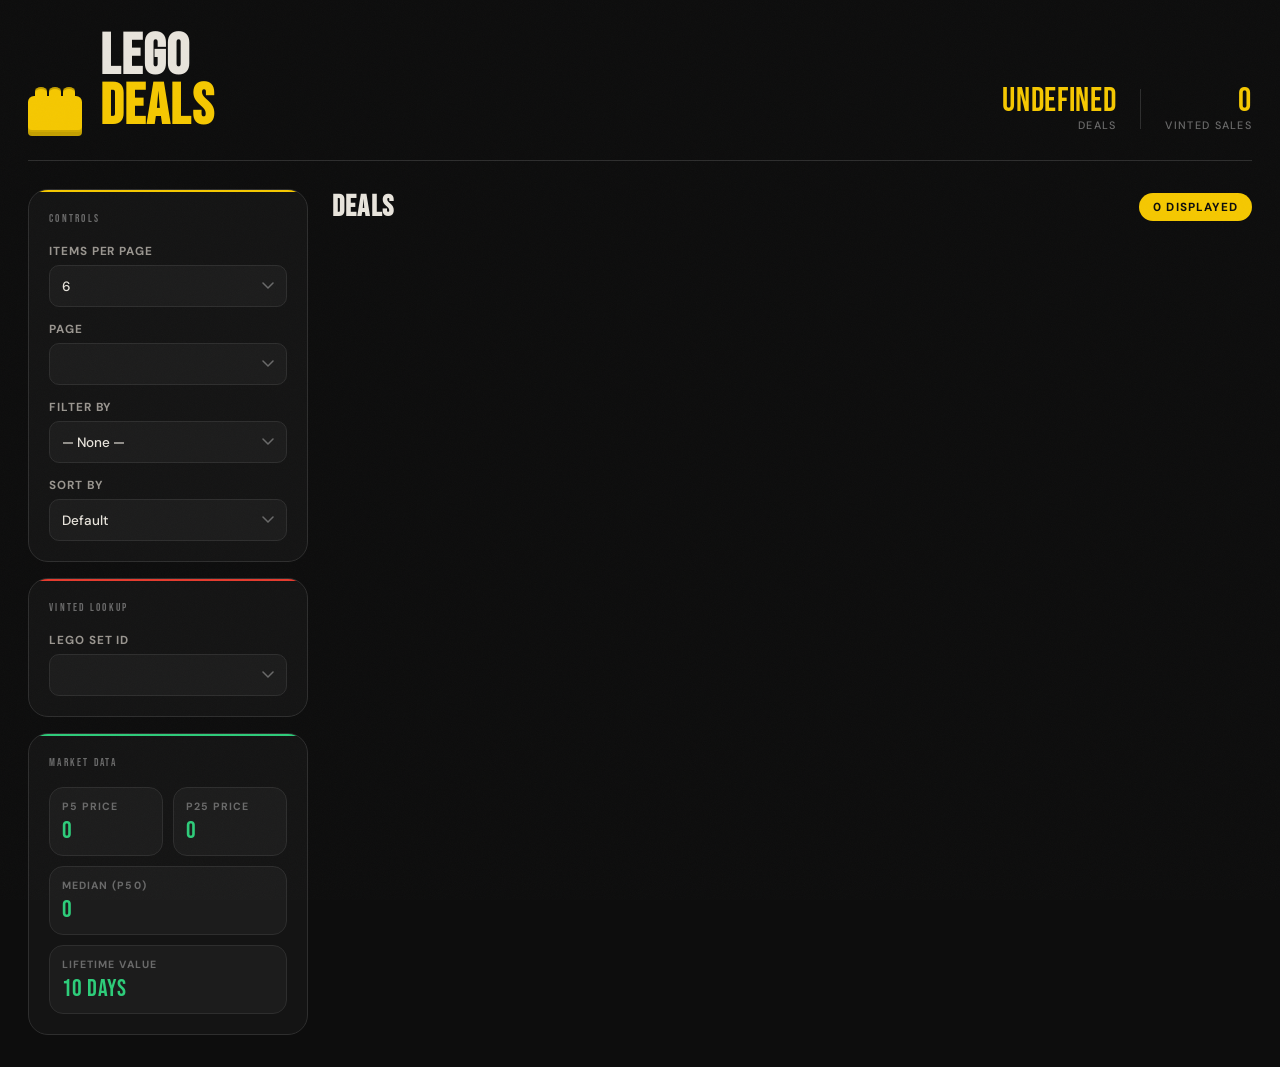
==== commit 5e952927: "README pour professeur" ====
--- a/client/v2/index.html
+++ b/client/v2/index.html
@@ -1,109 +1,125 @@
 <!DOCTYPE html>
 <html lang="en">
 <head>
-  <meta charset="UTF-8" />
-  <meta name="viewport" content="width=device-width, initial-scale=1.0" />
-  <title>LEGO Deals Dashboard</title>
-  <link rel="stylesheet" href="./style.css" />
+<meta charset="UTF-8" />
+<meta name="viewport" content="width=device-width, initial-scale=1.0" />
+<title>LEGO Deals Dashboard</title>
+<link rel="preconnect" href="https://fonts.googleapis.com">
+<link rel="preconnect" href="https://fonts.gstatic.com" crossorigin>
+<link href="https://fonts.googleapis.com/css2?family=Bebas+Neue&family=DM+Sans:ital,opsz,wght@0,9..40,300;0,9..40,400;0,9..40,500;0,9..40,700;1,9..40,400&display=swap" rel="stylesheet">
+<link rel="stylesheet" href="./style.css" />
 </head>
 <body>
-  <div id="app">
-    <h1>🧱 LEGO Deals Dashboard</h1>
+<div id="noise"></div>
 
-    <div class="page-layout">
-      <aside class="sidebar">
-        <section id="options" class="panel">
-          <h2>Options</h2>
+<div id="app">
+  <header class="site-header">
+    <div class="header-left">
+      <div class="logo-brick">
+        <span class="brick-stud"></span>
+        <span class="brick-stud"></span>
+        <span class="brick-stud"></span>
+      </div>
+      <h1>LEGO<br><span>DEALS</span></h1>
+    </div>
+    <div class="header-right">
+      <div class="header-stat">
+        <span class="stat-num" id="nbDeals">0</span>
+        <span class="stat-label">deals</span>
+      </div>
+      <div class="header-divider"></div>
+      <div class="header-stat">
+        <span class="stat-num" id="nbSales">0</span>
+        <span class="stat-label">vinted sales</span>
+      </div>
+    </div>
+  </header>
 
-          <div id="show" class="control-group">
-            <label for="show-select">Show</label>
-            <select name="show" id="show-select">
-              <option value="6">6</option>
-              <option value="12">12</option>
-              <option value="24">24</option>
-            </select>
+  <div class="page-layout">
+
+    <aside class="sidebar">
+
+      <section class="panel panel--controls">
+        <div class="panel-label">CONTROLS</div>
+
+        <div class="control-group">
+          <label for="show-select">Items per page</label>
+          <select name="show" id="show-select">
+            <option value="6">6</option>
+            <option value="12">12</option>
+            <option value="24">24</option>
+          </select>
+        </div>
+
+        <div class="control-group">
+          <label for="page-select">Page</label>
+          <select name="page" id="page-select"></select>
+        </div>
+
+        <div class="control-group">
+          <label for="filters-select">Filter by</label>
+          <select name="filters" id="filters-select">
+            <option value="">— None —</option>
+            <option value="discount">Best discount (&gt;15%)</option>
+            <option value="comments">Most commented (&gt;7)</option>
+            <option value="hot">Hot deals (&gt;100°)</option>
+          </select>
+        </div>
+
+        <div class="control-group">
+          <label for="sort-select">Sort by</label>
+          <select name="sort" id="sort-select">
+            <option value="">Default</option>
+            <option value="price-asc">Cheapest first</option>
+            <option value="price-desc">Most expensive</option>
+            <option value="date-asc">Recently published</option>
+            <option value="date-desc">Oldest first</option>
+            <option value="discount-asc">Best discount</option>
+            <option value="discount-desc">Worst discount</option>
+          </select>
+        </div>
+      </section>
+
+      <section class="panel panel--lego">
+        <div class="panel-label">VINTED LOOKUP</div>
+        <div class="control-group">
+          <label for="lego-set-id-select">Lego Set ID</label>
+          <select id="lego-set-id-select"></select>
+        </div>
+      </section>
+
+      <section class="panel panel--indicators">
+        <div class="panel-label">MARKET DATA</div>
+        <div class="indicators-grid">
+          <div class="indicator-card">
+            <div class="indicator-label">p5 price</div>
+            <div class="indicator-value" id="p5">—</div>
           </div>
+          <div class="indicator-card">
+            <div class="indicator-label">p25 price</div>
+            <div class="indicator-value" id="p25">—</div>
+          </div>
+          <div class="indicator-card indicator-card--wide">
+            <div class="indicator-label">Median (p50)</div>
+            <div class="indicator-value" id="p50">—</div>
+          </div>
+          <div class="indicator-card indicator-card--wide">
+            <div class="indicator-label">Lifetime value</div>
+            <div class="indicator-value">10 days</div>
+          </div>
+        </div>
+      </section>
 
-          <div id="page" class="control-group">
-            <label for="page-select">Go to page</label>
-            <select name="page" id="page-select"></select>
-          </div>
+    </aside>
 
-          <div id="filters" class="control-group">
-            <label for="filters-select">Filter</label>
-            <select name="filters" id="filters-select">
-              <option value="">None</option>
-              <option value="discount">Best discount (&gt;15%)</option>
-              <option value="comments">Most commented (&gt;7)</option>
-              <option value="hot">Hot deals (&gt;100°)</option>
-            </select>
-          </div>
+    <main class="content">
+      <section id="deals" class="section-box"></section>
+    </main>
 
-          <div id="sort" class="control-group">
-            <label for="sort-select">Sort</label>
-            <select name="sort" id="sort-select">
-              <option value="">Default</option>
-              <option value="price-asc">Cheaper</option>
-              <option value="price-desc">Expensive</option>
-              <option value="date-asc">Recently published</option>
-              <option value="date-desc">Anciently published</option>
-              <option value="discount-asc">Best discount</option>
-              <option value="discount-desc">Worst discount</option>
-            </select>
-          </div>
-        </section>
+  </div>
+</div>
 
-        <section id="lego" class="panel">
-          <h2>Lego sets</h2>
-          <div class="control-group">
-            <label for="lego-set-id-select">Lego set id</label>
-            <select id="lego-set-id-select"></select>
-          </div>
-        </section>
-
-        <section id="indicators" class="panel">
-          <h2>Indicators</h2>
-          <div class="indicators-grid">
-            <div class="indicator-card">
-              <div class="indicator-label">Number of deals</div>
-              <div class="indicator-value" id="nbDeals">0</div>
-            </div>
-
-            <div class="indicator-card">
-              <div class="indicator-label">Number of sales</div>
-              <div class="indicator-value" id="nbSales">0</div>
-            </div>
-
-            <div class="indicator-card">
-              <div class="indicator-label">p5 sales price</div>
-              <div class="indicator-value" id="p5">0</div>
-            </div>
-
-            <div class="indicator-card">
-              <div class="indicator-label">p25 sales price</div>
-              <div class="indicator-value" id="p25">0</div>
-            </div>
-
-            <div class="indicator-card">
-              <div class="indicator-label">p50 sales price</div>
-              <div class="indicator-value" id="p50">0</div>
-            </div>
-
-            <div class="indicator-card">
-              <div class="indicator-label">Lifetime value</div>
-              <div class="indicator-value">10 days</div>
-            </div>
-          </div>
-        </section>
-      </aside>
-
-      <main class="content">
-        <section id="deals" class="section-box"></section>
-      </main>
-    </div>
-  </div>
-
-  <script src="utils.js"></script>
-  <script src="portfolio.js"></script>
+<script src="utils.js"></script>
+<script src="portfolio.js"></script>
 </body>
-</html>+</html>
--- a/client/v2/style.css
+++ b/client/v2/style.css
@@ -1,388 +1,555 @@
+/* ─── TOKENS ─────────────────────────────────────────── */
 :root {
-  --bg: #f6f7f3;
-  --panel: #ffffff;
-  --panel-soft: #fbfbf8;
-  --line: #e7e9e2;
-
-  --text: #212529;
-  --muted: #6b7280;
-
-  --green: #007782;
-  --green-dark: #005c63;
-  --green-soft: #e6f7f8;
-
-  --yellow: #ffd84d;
-  --yellow-dark: #8b6a00;
-  --yellow-soft: #fff6cc;
-
-  --shadow: 0 10px 30px rgba(0, 0, 0, 0.06);
-  --radius-xl: 22px;
-  --radius-lg: 18px;
-  --radius-md: 14px;
-
-  --container: 1380px;
-}
-
-* {
-  box-sizing: border-box;
-}
-
-html,
-body {
-  margin: 0;
-  padding: 0;
-  font-family: Inter, Arial, Helvetica, sans-serif;
+  --black:      #0d0d0d;
+  --off-black:  #141414;
+  --dark:       #1c1c1c;
+  --mid:        #2a2a2a;
+  --border:     #2e2e2e;
+  --muted:      #6a6a6a;
+  --text:       #e8e4dc;
+  --text-dim:   #9a9690;
+
+  --yellow:     #f5c800;
+  --yellow-dim: #c9a400;
+  --red:        #e63b2e;
+  --green:      #2ecc7a;
+
+  --radius-xl:  20px;
+  --radius-lg:  14px;
+  --radius-md:  10px;
+  --radius-sm:  6px;
+
+  --container:  1440px;
+  --font-display: 'Bebas Neue', sans-serif;
+  --font-body:    'DM Sans', sans-serif;
+}
+
+/* ─── RESET ──────────────────────────────────────────── */
+*, *::before, *::after { box-sizing: border-box; margin: 0; padding: 0; }
+
+html, body {
+  min-height: 100vh;
+  background: var(--black);
   color: var(--text);
-  background: linear-gradient(180deg, #fafbf8 0%, #f2f4ef 100%);
-}
-
-body {
-  min-height: 100vh;
-}
-
-a {
-  color: inherit;
-  text-decoration: none;
-}
-
+  font-family: var(--font-body);
+  font-size: 15px;
+  -webkit-font-smoothing: antialiased;
+}
+
+a { color: inherit; text-decoration: none; }
+
+/* ─── NOISE OVERLAY ──────────────────────────────────── */
+#noise {
+  position: fixed;
+  inset: 0;
+  pointer-events: none;
+  z-index: 999;
+  opacity: 0.025;
+  background-image: url("data:image/svg+xml,%3Csvg viewBox='0 0 256 256' xmlns='http://www.w3.org/2000/svg'%3E%3Cfilter id='noise'%3E%3CfeTurbulence type='fractalNoise' baseFrequency='0.9' numOctaves='4' stitchTiles='stitch'/%3E%3C/filter%3E%3Crect width='100%25' height='100%25' filter='url(%23noise)'/%3E%3C/svg%3E");
+  background-size: 200px;
+}
+
+/* ─── APP SHELL ──────────────────────────────────────── */
 #app {
   max-width: var(--container);
   margin: 0 auto;
-  padding: 28px;
-}
+  padding: 32px 28px;
+}
+
+/* ─── HEADER ─────────────────────────────────────────── */
+.site-header {
+  display: flex;
+  align-items: flex-end;
+  justify-content: space-between;
+  padding-bottom: 28px;
+  margin-bottom: 28px;
+  border-bottom: 1px solid var(--border);
+}
+
+.header-left {
+  display: flex;
+  align-items: flex-end;
+  gap: 18px;
+}
+
+.logo-brick {
+  width: 54px;
+  height: 36px;
+  background: var(--yellow);
+  border-radius: 6px 6px 4px 4px;
+  position: relative;
+  display: flex;
+  align-items: flex-start;
+  justify-content: space-evenly;
+  padding-top: 0;
+  flex-shrink: 0;
+  box-shadow: 0 4px 0 #c4a000, inset 0 -2px 0 rgba(0,0,0,0.15);
+}
+
+.brick-stud {
+  width: 12px;
+  height: 8px;
+  background: var(--yellow);
+  border-radius: 50% 50% 0 0;
+  position: absolute;
+  top: -7px;
+  box-shadow: 0 -2px 0 #c4a000;
+}
+
+.brick-stud:nth-child(1) { left: 7px; }
+.brick-stud:nth-child(2) { left: 21px; }
+.brick-stud:nth-child(3) { left: 35px; }
 
 h1 {
-  margin: 0 0 22px;
-  font-size: 3rem;
-  font-weight: 900;
-  letter-spacing: -0.04em;
-  color: var(--green);
-}
-
-h2 {
-  margin: 0 0 16px;
-  font-size: 1.7rem;
-  font-weight: 800;
-  letter-spacing: -0.03em;
-  color: #111827;
-}
-
+  font-family: var(--font-display);
+  font-size: 3.8rem;
+  line-height: 0.88;
+  letter-spacing: 0.02em;
+  color: var(--text);
+}
+
+h1 span {
+  color: var(--yellow);
+}
+
+.header-right {
+  display: flex;
+  align-items: center;
+  gap: 24px;
+}
+
+.header-stat {
+  display: flex;
+  flex-direction: column;
+  align-items: flex-end;
+}
+
+.stat-num {
+  font-family: var(--font-display);
+  font-size: 2.2rem;
+  color: var(--yellow);
+  line-height: 1;
+  letter-spacing: 0.02em;
+}
+
+.stat-label {
+  font-size: 0.72rem;
+  font-weight: 500;
+  color: var(--muted);
+  text-transform: uppercase;
+  letter-spacing: 0.12em;
+}
+
+.header-divider {
+  width: 1px;
+  height: 40px;
+  background: var(--border);
+}
+
+/* ─── LAYOUT ─────────────────────────────────────────── */
 .page-layout {
   display: grid;
-  grid-template-columns: 320px 1fr;
-  gap: 26px;
+  grid-template-columns: 280px 1fr;
+  gap: 24px;
   align-items: start;
 }
 
 .sidebar {
   position: sticky;
-  top: 20px;
-}
-
+  top: 24px;
+  display: flex;
+  flex-direction: column;
+  gap: 16px;
+}
+
+/* ─── PANELS ─────────────────────────────────────────── */
 .panel {
-  background: var(--panel);
-  border: 1px solid var(--line);
+  background: var(--off-black);
+  border: 1px solid var(--border);
   border-radius: var(--radius-xl);
-  box-shadow: var(--shadow);
-  padding: 18px;
+  padding: 20px;
+  position: relative;
+  overflow: hidden;
+}
+
+.panel::before {
+  content: '';
+  position: absolute;
+  top: 0; left: 0; right: 0;
+  height: 2px;
+  background: var(--yellow);
+  border-radius: var(--radius-xl) var(--radius-xl) 0 0;
+}
+
+.panel--lego::before { background: var(--red); }
+.panel--indicators::before { background: var(--green); }
+
+.panel-label {
+  font-family: var(--font-display);
+  font-size: 0.75rem;
+  letter-spacing: 0.2em;
+  color: var(--muted);
   margin-bottom: 18px;
-}
-
-.panel h2 {
-  font-size: 1.2rem;
+  padding-top: 2px;
+}
+
+/* ─── CONTROLS ───────────────────────────────────────── */
+.control-group {
+  display: flex;
+  flex-direction: column;
+  gap: 6px;
   margin-bottom: 14px;
 }
 
-.control-group {
-  display: flex;
-  flex-direction: column;
-  gap: 8px;
-  margin-bottom: 14px;
-}
+.control-group:last-child { margin-bottom: 0; }
 
 label {
-  font-size: 0.92rem;
+  font-size: 0.78rem;
   font-weight: 700;
-  color: #374151;
-}
-
-select,
-input {
+  color: var(--text-dim);
+  text-transform: uppercase;
+  letter-spacing: 0.08em;
+}
+
+select {
   width: 100%;
-  height: 46px;
-  border: 1px solid #d8ddd3;
-  border-radius: 14px;
-  padding: 0 14px;
-  font-size: 0.97rem;
-  background: #fff;
-  color: #111827;
+  height: 42px;
+  background: var(--dark);
+  border: 1px solid var(--border);
+  border-radius: var(--radius-md);
+  color: var(--text);
+  font-family: var(--font-body);
+  font-size: 0.9rem;
+  font-weight: 500;
+  padding: 0 12px;
   outline: none;
-}
-
-select:focus,
-input:focus {
-  border-color: var(--green);
-  box-shadow: 0 0 0 4px rgba(0, 119, 130, 0.12);
-}
-
+  cursor: pointer;
+  transition: border-color 0.15s, box-shadow 0.15s;
+  appearance: none;
+  background-image: url("data:image/svg+xml,%3Csvg xmlns='http://www.w3.org/2000/svg' width='12' height='8' viewBox='0 0 12 8'%3E%3Cpath d='M1 1l5 5 5-5' stroke='%236a6a6a' stroke-width='1.5' fill='none' stroke-linecap='round'/%3E%3C/svg%3E");
+  background-repeat: no-repeat;
+  background-position: right 12px center;
+  padding-right: 32px;
+}
+
+select:focus {
+  border-color: var(--yellow);
+  box-shadow: 0 0 0 3px rgba(245, 200, 0, 0.12);
+}
+
+/* ─── INDICATORS ─────────────────────────────────────── */
 .indicators-grid {
   display: grid;
   grid-template-columns: 1fr 1fr;
-  gap: 12px;
+  gap: 10px;
 }
 
 .indicator-card {
-  background: linear-gradient(180deg, #ffffff 0%, #f8faf7 100%);
-  border: 1px solid var(--line);
-  border-radius: 16px;
-  padding: 14px;
+  background: var(--dark);
+  border: 1px solid var(--border);
+  border-radius: var(--radius-lg);
+  padding: 12px;
+  transition: border-color 0.15s;
+}
+
+.indicator-card:hover {
+  border-color: var(--muted);
+}
+
+.indicator-card--wide {
+  grid-column: span 2;
 }
 
 .indicator-label {
+  font-size: 0.7rem;
+  font-weight: 700;
+  color: var(--muted);
+  text-transform: uppercase;
+  letter-spacing: 0.1em;
+  margin-bottom: 6px;
+}
+
+.indicator-value {
+  font-family: var(--font-display);
+  font-size: 1.6rem;
+  color: var(--green);
+  letter-spacing: 0.02em;
+  line-height: 1;
+}
+
+/* ─── CONTENT AREA ───────────────────────────────────── */
+.content { display: flex; flex-direction: column; gap: 24px; }
+.section-box { background: transparent; }
+
+/* ─── SECTION HEAD ───────────────────────────────────── */
+.section-head {
+  display: flex;
+  align-items: center;
+  justify-content: space-between;
+  margin-bottom: 20px;
+}
+
+.section-head h2 {
+  font-family: var(--font-display);
+  font-size: 2rem;
+  letter-spacing: 0.04em;
+  color: var(--text);
+}
+
+.section-count {
   font-size: 0.78rem;
   font-weight: 700;
-  color: var(--muted);
-  margin-bottom: 8px;
-  line-height: 1.25;
-}
-
-.indicator-value {
-  font-size: 1.35rem;
-  font-weight: 900;
-  letter-spacing: -0.03em;
-  color: #111827;
-}
-
-.content {
-  display: flex;
-  flex-direction: column;
-  gap: 24px;
-}
-
-.section-box {
-  background: transparent;
-}
-
-.section-head {
-  display: flex;
-  align-items: center;
-  justify-content: space-between;
-  margin-bottom: 16px;
-}
-
-.section-count {
-  font-size: 0.9rem;
-  font-weight: 800;
-  color: var(--green-dark);
-  background: var(--green-soft);
-  padding: 8px 12px;
+  letter-spacing: 0.1em;
+  text-transform: uppercase;
+  color: var(--black);
+  background: var(--yellow);
+  padding: 6px 14px;
   border-radius: 999px;
 }
 
+/* ─── GRIDS ──────────────────────────────────────────── */
 .deals-grid,
 .sales-grid {
   display: grid;
-  grid-template-columns: repeat(auto-fill, minmax(290px, 1fr));
-  gap: 18px;
-}
-
+  grid-template-columns: repeat(auto-fill, minmax(280px, 1fr));
+  gap: 16px;
+}
+
+/* ─── CARDS ──────────────────────────────────────────── */
 .deal-card,
 .sale-card {
-  background: var(--panel);
-  border: 1px solid var(--line);
-  border-radius: 22px;
-  box-shadow: var(--shadow);
+  background: var(--off-black);
+  border: 1px solid var(--border);
+  border-radius: var(--radius-xl);
   overflow: hidden;
-  transition: transform 0.18s ease, box-shadow 0.18s ease;
+  display: flex;
+  flex-direction: column;
+  transition: transform 0.2s ease, border-color 0.2s ease, box-shadow 0.2s ease;
+  position: relative;
 }
 
 .deal-card:hover,
 .sale-card:hover {
-  transform: translateY(-3px);
-  box-shadow: 0 14px 30px rgba(0, 0, 0, 0.09);
-}
-
+  transform: translateY(-4px);
+  border-color: #3d3d3d;
+  box-shadow: 0 20px 40px rgba(0, 0, 0, 0.4);
+}
+
+/* ─── CARD IMAGE ─────────────────────────────────────── */
+.deal-image {
+  width: 100%;
+  height: 200px;
+  object-fit: cover;
+  display: block;
+  background: var(--dark);
+}
+
+.deal-image-placeholder {
+  width: 100%;
+  height: 200px;
+  display: flex;
+  align-items: center;
+  justify-content: center;
+  background: var(--dark);
+  color: var(--muted);
+  font-size: 0.8rem;
+  font-weight: 600;
+  letter-spacing: 0.05em;
+  text-transform: uppercase;
+}
+
+/* ─── CARD TOP ───────────────────────────────────────── */
 .card-top {
-  padding: 16px 16px 0;
-  display: flex;
-  align-items: flex-start;
+  padding: 14px 14px 0;
+  display: flex;
+  align-items: center;
   justify-content: space-between;
+  gap: 10px;
+}
+
+.deal-id {
+  font-family: var(--font-display);
+  font-size: 0.85rem;
+  letter-spacing: 0.08em;
+  color: var(--black);
+  background: var(--yellow);
+  padding: 5px 10px;
+  border-radius: var(--radius-sm);
+}
+
+.price-box {
+  font-family: var(--font-display);
+  font-size: 1.6rem;
+  letter-spacing: 0.02em;
+  color: var(--text);
+  white-space: nowrap;
+  line-height: 1;
+}
+
+/* ─── CARD BODY ──────────────────────────────────────── */
+.card-body {
+  padding: 12px 14px 14px;
+  display: flex;
+  flex-direction: column;
   gap: 12px;
-}
-
-.deal-id {
-  font-size: 0.8rem;
-  font-weight: 800;
-  color: var(--green-dark);
-  background: var(--green-soft);
-  padding: 7px 10px;
-  border-radius: 999px;
-}
-
-.price-box {
-  background: var(--yellow-soft);
-  color: #111827;
-  border: 1px solid #f0e0a1;
-  border-radius: 14px;
-  padding: 10px 12px;
-  font-size: 1.4rem;
-  font-weight: 900;
-  line-height: 1;
-  white-space: nowrap;
-}
-
-.card-body {
-  padding: 14px 16px 16px;
-  display: flex;
-  flex-direction: column;
-  gap: 14px;
+  flex: 1;
 }
 
 .deal-title,
 .sale-title {
-  font-size: 0.96rem;
-  line-height: 1.4;
-  font-weight: 700;
-  color: #20262d;
+  font-size: 0.9rem;
+  font-weight: 500;
+  color: var(--text-dim);
+  line-height: 1.45;
 }
 
 .deal-title a:hover,
 .sale-title a:hover {
-  color: var(--green);
-}
-
+  color: var(--yellow);
+}
+
+/* ─── BADGES ─────────────────────────────────────────── */
 .badges-row {
-  display: flex;
-  flex-wrap: wrap;
-  gap: 10px;
-}
-
-.badge {
-  min-height: 40px;
-  padding: 9px 12px;
-  border-radius: 12px;
-  font-weight: 900;
-  display: inline-flex;
-  align-items: center;
-  justify-content: center;
-  letter-spacing: -0.02em;
-}
-
-.badge-temp {
-  background: #e8faf1;
-  color: #157347;
-}
-
-.badge-discount {
-  background: var(--yellow-soft);
-  color: var(--yellow-dark);
-}
-
-.badge-comments {
-  background: #f3f4f6;
-  color: #4b5563;
-  font-weight: 800;
-}
-
-.meta-row {
   display: flex;
   flex-wrap: wrap;
   gap: 8px;
 }
 
+.badge {
+  font-size: 0.78rem;
+  font-weight: 700;
+  padding: 5px 10px;
+  border-radius: var(--radius-sm);
+  letter-spacing: 0.04em;
+}
+
+.badge-discount {
+  background: rgba(245, 200, 0, 0.12);
+  color: var(--yellow);
+  border: 1px solid rgba(245, 200, 0, 0.2);
+}
+
+.badge-temp {
+  background: rgba(46, 204, 122, 0.1);
+  color: var(--green);
+  border: 1px solid rgba(46, 204, 122, 0.2);
+}
+
+.badge-comments {
+  background: var(--dark);
+  color: var(--muted);
+  border: 1px solid var(--border);
+}
+
+/* ─── META ───────────────────────────────────────────── */
+.meta-row {
+  display: flex;
+  flex-wrap: wrap;
+  gap: 6px;
+}
+
 .meta-chip {
-  font-size: 0.8rem;
-  color: #6b7280;
-  background: #f8f9fa;
-  border: 1px solid #e8ebee;
+  font-size: 0.74rem;
+  color: var(--muted);
+  background: var(--dark);
+  border: 1px solid var(--border);
   border-radius: 999px;
-  padding: 7px 10px;
-}
-
+  padding: 4px 10px;
+  font-weight: 500;
+}
+
+/* ─── CARD FOOTER ────────────────────────────────────── */
 .card-footer {
   display: flex;
   align-items: center;
   justify-content: space-between;
   gap: 10px;
   margin-top: auto;
+  padding-top: 4px;
+  border-top: 1px solid var(--border);
 }
 
 .primary-link {
   display: inline-flex;
   align-items: center;
   justify-content: center;
-  min-height: 42px;
+  height: 36px;
   padding: 0 14px;
-  border-radius: 12px;
-  background: var(--green);
-  color: white;
-  font-weight: 800;
+  border-radius: var(--radius-md);
+  background: var(--yellow);
+  color: var(--black);
+  font-weight: 700;
+  font-size: 0.82rem;
+  letter-spacing: 0.04em;
+  text-transform: uppercase;
+  transition: background 0.15s, transform 0.1s;
 }
 
 .primary-link:hover {
-  background: var(--green-dark);
+  background: var(--yellow-dim);
+  transform: scale(0.97);
 }
 
 .secondary-text {
-  font-size: 0.82rem;
-  color: var(--muted);
-  font-weight: 700;
-}
-
+  font-size: 0.76rem;
+  color: var(--muted);
+  font-weight: 600;
+  text-transform: uppercase;
+  letter-spacing: 0.08em;
+}
+
+/* ─── EMPTY STATE ────────────────────────────────────── */
 .empty-box {
-  background: var(--panel);
-  border: 1px dashed #d8ddd3;
-  border-radius: 20px;
-  padding: 28px;
+  border: 1px dashed var(--border);
+  border-radius: var(--radius-xl);
+  padding: 48px 28px;
   text-align: center;
   color: var(--muted);
 }
 
 .empty-box strong {
   display: block;
-  font-size: 1rem;
-  color: #111827;
+  font-family: var(--font-display);
+  font-size: 1.4rem;
+  color: var(--text-dim);
+  letter-spacing: 0.05em;
   margin-bottom: 8px;
 }
 
-.deal-image {
-  width: 100%;
-  height: 220px;
-  object-fit: cover;
-  display: block;
-  background: #f3f4f6;
-}
-
-.deal-image-placeholder {
-  display: flex;
-  align-items: center;
-  justify-content: center;
-  color: #6b7280;
-  font-weight: 700;
-}
-
-@media (max-width: 1080px) {
+/* ─── RESPONSIVE ─────────────────────────────────────── */
+@media (max-width: 1100px) {
   .page-layout {
     grid-template-columns: 1fr;
   }
 
   .sidebar {
     position: static;
+    display: grid;
+    grid-template-columns: 1fr 1fr;
+    gap: 16px;
   }
-}
-
-@media (max-width: 760px) {
-  #app {
-    padding: 18px;
+
+  .panel--indicators {
+    grid-column: span 2;
   }
-
-  h1 {
-    font-size: 2.2rem;
+}
+
+@media (max-width: 720px) {
+  #app { padding: 20px 16px; }
+
+  .site-header { flex-direction: column; align-items: flex-start; gap: 16px; }
+
+  h1 { font-size: 2.8rem; }
+
+  .header-right { align-self: flex-start; }
+
+  .sidebar {
+    grid-template-columns: 1fr;
   }
 
-  .deals-grid,
-  .sales-grid,
-  .indicators-grid {
+  .panel--indicators { grid-column: span 1; }
+
+  .deals-grid, .sales-grid {
     grid-template-columns: 1fr;
   }
 }
